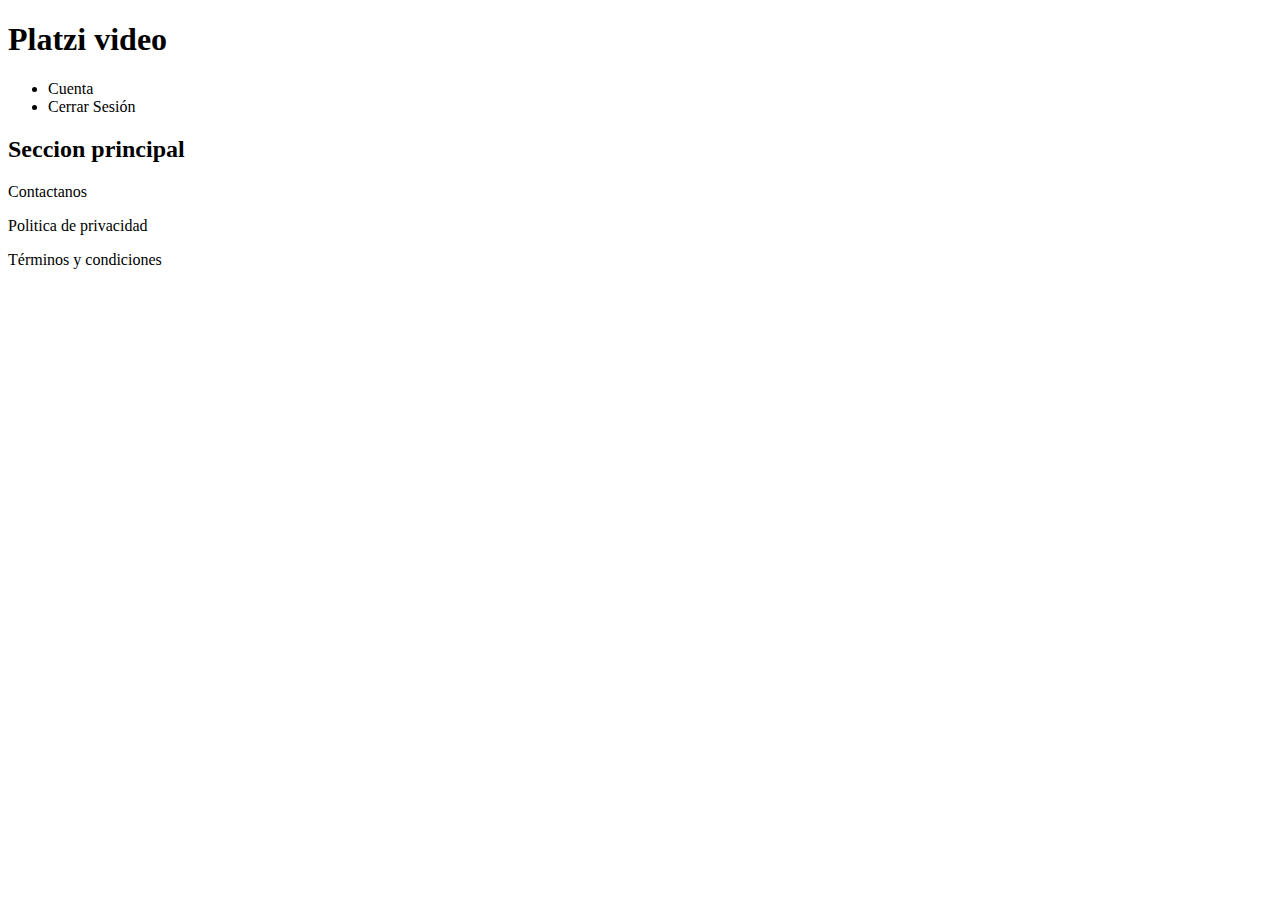
==== index.html @ 086f69c9 "registro ready" ====
<!DOCTYPE html>
<html lang="en">
<head>
    <meta charset="UTF-8">
    <meta name="viewport" content="width=device-width, initial-scale=1.0">
    <title>Document</title>
</head>
<body>
    <header>
        <h1>Platzi video</h1>
        <ul>
            <li>Cuenta</li>
            <li>Cerrar Sesión</li>
        </ul>
    </header>
    <section>
        <h2>Seccion principal</h2>
    </section>
    <footer>
        <p>Contactanos</p>
        <p>Politica de privacidad</p>
        <p>Términos y condiciones</p>
    </footer>
</body>
</html>
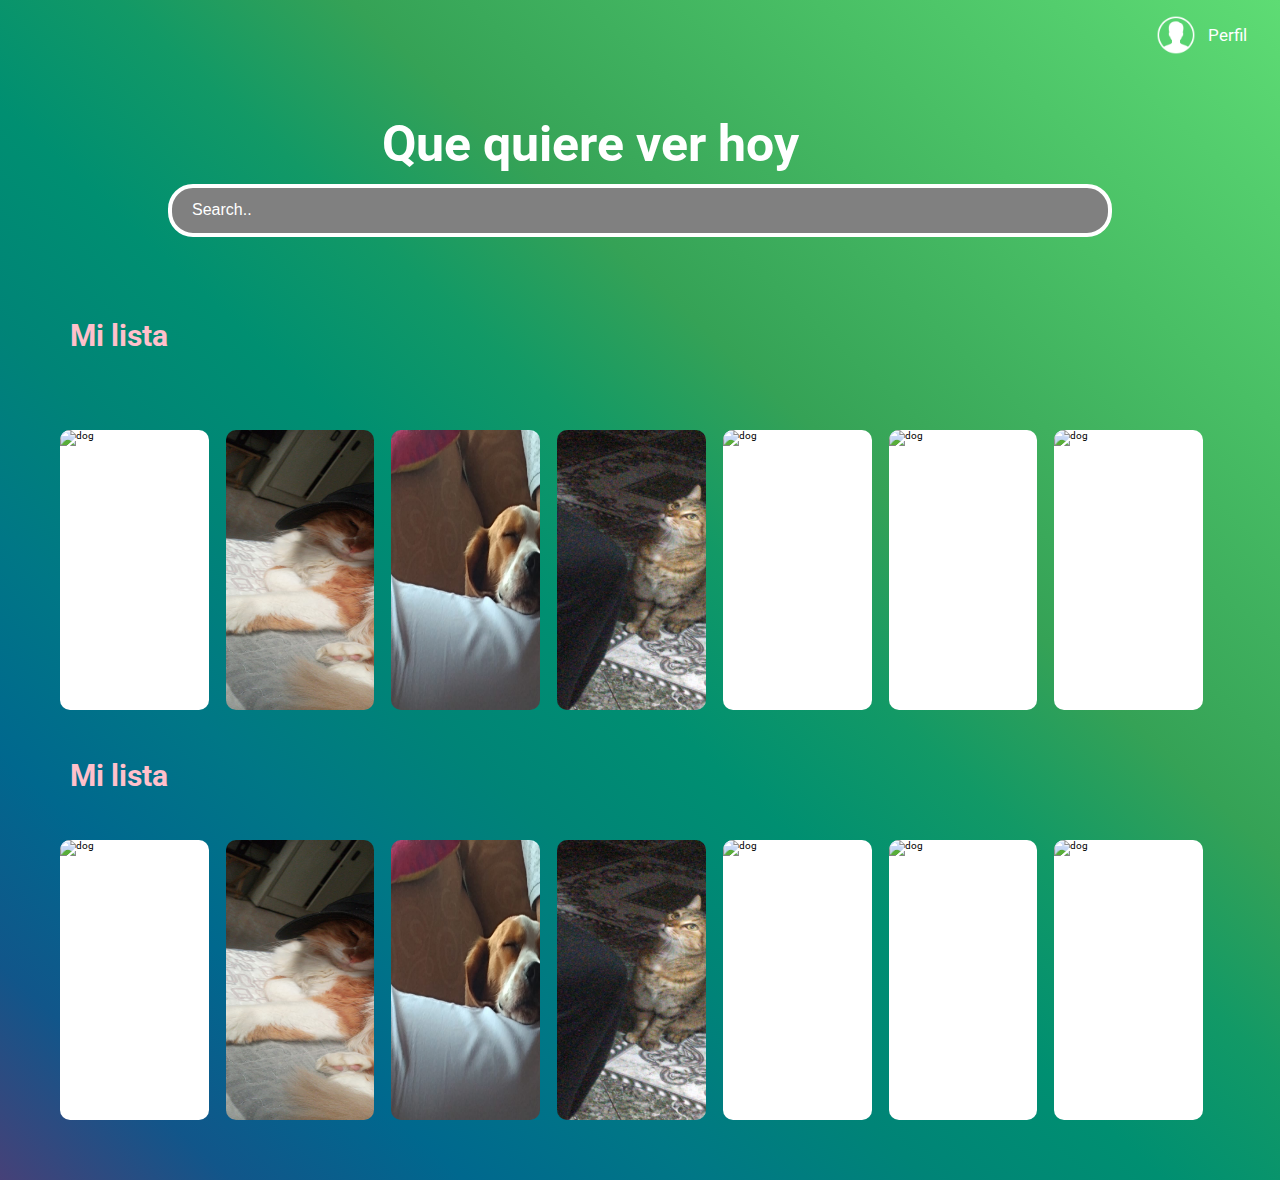
==== commit 0c9a2909: "push" ====
--- a/index.html
+++ b/index.html
@@ -1,25 +1,318 @@
 <!DOCTYPE html>
-<html lang="en">
+<html>
 <head>
-    <meta charset="UTF-8">
-    <meta name="viewport" content="width=device-width, initial-scale=1.0">
-    <title>Document</title>
+    <meta charset='utf-8'>
+    <meta http-equiv='X-UA-Compatible' content='IE=edge'>
+    <title>Page Title</title>
+    <meta name='viewport' content='width=device-width, initial-scale=1'>
+    <link rel='stylesheet' type='text/css' media='screen' href='main.css'>
+    <script src='main.js'></script>
+    <link rel="preconnect" href="https://fonts.gstatic.com">
+    <link href="https://fonts.googleapis.com/css2?family=Roboto&display=swap" rel="stylesheet"> 
+    <style>
+        *
+        {
+            margin:0;
+            padding:0;
+            
+        }
+        html{
+            font-size: 62.5%;
+        }
+        body
+        {
+            background-image: linear-gradient(to left bottom, #5edc74, #53cd6d, #49bf65, #3fb05e, #35a256, #129966, #008f71, #008477, #007786, #00688e, #11568a, #464178);    
+            font-family: 'Roboto', sans-serif;
+        }
+        header {
+            width: 99%;
+            background-color: 9266F7;
+            height: 7rem;
+            font-size:1.3rem;
+            
+            display:flex;
+            justify-content: space-between;
+            align-items: center;
+          
+           
+        }
+        header img {
+            width: 6rem;
+            padding:1.2rem;
+            
+        }
+        .header__perfil{
+          margin: 0;
+          margin-right: 8px;
+         display: flex;
+         align-items: center;
+         cursor: pointer;  
+         font-size: 2rem;
+        }
+        .header__perfil p
+        {
+            color: white;
+            font-size: 1.7rem;
+        }
+        .header__perfil img{
+            width: 4rem;
+            height: 4rem;
+        }
+        .header__menu
+        {
+            
+            text-align: right;
+            display: flex;
+            justify-content: space-between;
+            margin-right: 1%;
+        }
+        .header__menu--ul li
+        {
+            margin: 1rem 0;
+            
+        }
+        .header__menu--ul li a
+        {
+            text-decoration: none;
+           
+            color: white;
+        }
+        .header__menu ul
+        {
+            display: none;
+            list-style: none;
+            padding:0px;
+            position: absolute;
+            width: 100px;
+            text-align: right;
+            margin: 5rem 0px 0px 0rem;
+            font-size: 1.6rem;
+        }
+        .header__menu:hover ul, ul:hover {
+         display: block;
+        }
+        .header__menu--ul li a:hover
+        {
+            text-decoration: underline;
+            color: white;
+        }
+    </style>
 </head>
 <body>
     <header>
-        <h1>Platzi video</h1>
-        <ul>
-            <li>Cuenta</li>
-            <li>Cerrar Sesión</li>
+
+        <img src="https://cdn.worldvectorlogo.com/logos/world-of-warcraft.svg" alt="">
+   <div class="header__menu">
+    
+    
+    
+    <div class="header__perfil">
+        <img src="/image/user-icon.png" alt="">
+        <p>Perfil</p>
+
+    </div>
+
+        <ul class="header__menu--ul">
+        <li><a href="login.html">Cuenta</a></li>
+        <li><a href="login.html">Cerrar Sesión</a></li>
         </ul>
+   </div>
     </header>
-    <section>
-        <h2>Seccion principal</h2>
+    <section class="main">
+        <h2 class="main__title"> Que quiere ver hoy</h2>
+        <input type="text" placeholder="Search.."  class="main-search">
+        
     </section>
-    <footer>
-        <p>Contactanos</p>
-        <p>Politica de privacidad</p>
-        <p>Términos y condiciones</p>
-    </footer>
+    <section class="lista-h2-1">
+        <h2>Mi lista</h2>
+    </section>
+    <section class="carousel">
+        <section class="carousel">
+            <div class="carousel-main">
+                
+                <div class="carousel-item">
+                    <img src="https://images.pexels.com/photos/5706422/pexels-photo-5706422.jpeg?cs=srgb&dl=pexels-karolina-grabowska-5706422.jpg&fm=jpg" alt="dog" class="carousel-item_img" >
+                    <div class="carousel-item__details">
+                        <img src="https://raw.githubusercontent.com/teffcode/Platzi-Frontend-Dev/master/assets/play-icon.png" alt="more">
+                        <img src="https://raw.githubusercontent.com/teffcode/Platzi-Frontend-Dev/master/assets/plus-icon.png" alt="play"> 
+                       
+                    </div>
+                    <div class="textos">
+                        <p class="carousel-item__p">parrafo</p>
+                        <p class="carousel-item__p">loremsito dsad</p>
+                    </div>
+                  
+                    
+                </div>
+                <div class="carousel-item"> 
+                    <img src="/image/WhatsApp Image 2020-11-21 at 7.33.59 PM.jpeg" alt="dog" class="carousel-item_img" >
+                    <div class="carousel-item__details">
+                        <img src="https://raw.githubusercontent.com/teffcode/Platzi-Frontend-Dev/master/assets/play-icon.png" alt="more">
+                        <img src="https://raw.githubusercontent.com/teffcode/Platzi-Frontend-Dev/master/assets/plus-icon.png" alt="play"> 
+                    </div>
+                    <div class="textos">
+                        <p class="carousel-item__p">parrafo</p>
+                        <p class="carousel-item__p">loremsito dsad</p>
+                    </div>
+                <div>
+        
+                    </div>
+                </div>
+                    
+                <div class="carousel-item">  
+                        <img src="/image/WhatsApp Image 2020-11-21 at 7.33.56 PM.jpeg" alt="dog" class="carousel-item_img" >
+                        <div class="carousel-item__details">
+                           <img src="https://raw.githubusercontent.com/teffcode/Platzi-Frontend-Dev/master/assets/play-icon.png" alt="more">
+                           <img src="https://raw.githubusercontent.com/teffcode/Platzi-Frontend-Dev/master/assets/plus-icon.png" alt="play"> 
+                        </div>
+                        <div class="textos">
+                            <p class="carousel-item__p">parrafo</p>
+                            <p class="carousel-item__p">loremsito dsad</p>
+                        </div>
+                </div>
+                <div class="carousel-item">  
+                    <img src="/image/WhatsApp Image 2020-11-21 at 7.35.31 PM.jpeg" alt="dog" class="carousel-item_img" >
+                    <div class="carousel-item__details">
+                       <img src="https://raw.githubusercontent.com/teffcode/Platzi-Frontend-Dev/master/assets/play-icon.png" alt="more">
+                       <img src="https://raw.githubusercontent.com/teffcode/Platzi-Frontend-Dev/master/assets/plus-icon.png" alt="play"> 
+                    </div>
+                    <div class="textos">
+                        <p class="carousel-item__p">parrafo</p>
+                        <p class="carousel-item__p">loremsito dsad</p>
+                    </div>
+                </div>   
+                    <div class="carousel-item">  
+                        <img src="https://images.pexels.com/photos/3206153/pexels-photo-3206153.jpeg?auto=compress&cs=tinysrgb&dpr=2&h=750&w=1260" alt="dog" class="carousel-item_img" >
+                        <div class="carousel-item__details">
+                           <img src="https://raw.githubusercontent.com/teffcode/Platzi-Frontend-Dev/master/assets/play-icon.png" alt="more">
+                           <img src="https://raw.githubusercontent.com/teffcode/Platzi-Frontend-Dev/master/assets/plus-icon.png" alt="play"> 
+                        </div>
+                        <div class="textos">
+                            <p class="carousel-item__p">parrafo</p>
+                            <p class="carousel-item__p">loremsito dsad</p>
+                        </div>
+                    </div>
+                    <div class="carousel-item">  
+                        <img src="https://images.pexels.com/photos/3206153/pexels-photo-3206153.jpeg?auto=compress&cs=tinysrgb&dpr=2&h=750&w=1260" alt="dog" class="carousel-item_img" >
+                        <div class="carousel-item__details">
+                           <img src="https://raw.githubusercontent.com/teffcode/Platzi-Frontend-Dev/master/assets/play-icon.png" alt="more">
+                           <img src="https://raw.githubusercontent.com/teffcode/Platzi-Frontend-Dev/master/assets/plus-icon.png" alt="play"> 
+                        </div>
+                        <div class="textos">
+                            <p class="carousel-item__p">parrafo</p>
+                            <p class="carousel-item__p">loremsito dsad</p>
+                        </div>
+                    </div>
+                    <div class="carousel-item">  
+                        <img src="https://images.pexels.com/photos/3206153/pexels-photo-3206153.jpeg?auto=compress&cs=tinysrgb&dpr=2&h=750&w=1260" alt="dog" class="carousel-item_img" >
+                        <div class="carousel-item__details">
+                           <img src="https://raw.githubusercontent.com/teffcode/Platzi-Frontend-Dev/master/assets/play-icon.png" alt="more">
+                           <img src="https://raw.githubusercontent.com/teffcode/Platzi-Frontend-Dev/master/assets/plus-icon.png" alt="play"> 
+                        </div>
+                        <div class="textos">
+                            <p class="carousel-item__p">parrafo</p>
+                            <p class="carousel-item__p">loremsito dsad</p>
+                        </div>
+                    </div>   
+            </div>      
+              
+        
+               
+            </section>
+    <section class="lista-h2">
+        <h2>Mi lista</h2>
+    </section>
+    <section class="carousel">
+        <div class="carousel-main">
+            
+            <div class="carousel-item">
+                <img src="https://images.pexels.com/photos/5706422/pexels-photo-5706422.jpeg?cs=srgb&dl=pexels-karolina-grabowska-5706422.jpg&fm=jpg" alt="dog" class="carousel-item_img" >
+                <div class="carousel-item__details">
+                    <img src="https://raw.githubusercontent.com/teffcode/Platzi-Frontend-Dev/master/assets/play-icon.png" alt="more">
+                    <img src="https://raw.githubusercontent.com/teffcode/Platzi-Frontend-Dev/master/assets/plus-icon.png" alt="play"> 
+                   
+                </div>
+                <div class="textos">
+                    <p class="carousel-item__p">parrafo</p>
+                    <p class="carousel-item__p">loremsito dsad</p>
+                </div>
+              
+                
+            </div>
+            <div class="carousel-item"> 
+                <img src="/image/WhatsApp Image 2020-11-21 at 7.33.59 PM.jpeg" alt="dog" class="carousel-item_img" >
+                <div class="carousel-item__details">
+                    <img src="https://raw.githubusercontent.com/teffcode/Platzi-Frontend-Dev/master/assets/play-icon.png" alt="more">
+                    <img src="https://raw.githubusercontent.com/teffcode/Platzi-Frontend-Dev/master/assets/plus-icon.png" alt="play"> 
+                </div>
+                <div class="textos">
+                    <p class="carousel-item__p">parrafo</p>
+                    <p class="carousel-item__p">loremsito dsad</p>
+                </div>
+            <div>
+    
+                </div>
+            </div>
+                
+            <div class="carousel-item">  
+                    <img src="/image/WhatsApp Image 2020-11-21 at 7.33.56 PM.jpeg" alt="dog" class="carousel-item_img" >
+                    <div class="carousel-item__details">
+                       <img src="https://raw.githubusercontent.com/teffcode/Platzi-Frontend-Dev/master/assets/play-icon.png" alt="more">
+                       <img src="https://raw.githubusercontent.com/teffcode/Platzi-Frontend-Dev/master/assets/plus-icon.png" alt="play"> 
+                    </div>
+                    <div class="textos">
+                        <p class="carousel-item__p">parrafo</p>
+                        <p class="carousel-item__p">loremsito dsad</p>
+                    </div>
+            </div>
+            <div class="carousel-item">  
+                <img src="/image/WhatsApp Image 2020-11-21 at 7.35.31 PM.jpeg" alt="dog" class="carousel-item_img" >
+                <div class="carousel-item__details">
+                   <img src="https://raw.githubusercontent.com/teffcode/Platzi-Frontend-Dev/master/assets/play-icon.png" alt="more">
+                   <img src="https://raw.githubusercontent.com/teffcode/Platzi-Frontend-Dev/master/assets/plus-icon.png" alt="play"> 
+                </div>
+                <div class="textos">
+                    <p class="carousel-item__p">parrafo</p>
+                    <p class="carousel-item__p">loremsito dsad</p>
+                </div>
+            </div>   
+                <div class="carousel-item">  
+                    <img src="https://images.pexels.com/photos/3206153/pexels-photo-3206153.jpeg?auto=compress&cs=tinysrgb&dpr=2&h=750&w=1260" alt="dog" class="carousel-item_img" >
+                    <div class="carousel-item__details">
+                       <img src="https://raw.githubusercontent.com/teffcode/Platzi-Frontend-Dev/master/assets/play-icon.png" alt="more">
+                       <img src="https://raw.githubusercontent.com/teffcode/Platzi-Frontend-Dev/master/assets/plus-icon.png" alt="play"> 
+                    </div>
+                    <div class="textos">
+                        <p class="carousel-item__p">parrafo</p>
+                        <p class="carousel-item__p">loremsito dsad</p>
+                    </div>
+                </div>
+                <div class="carousel-item">  
+                    <img src="https://images.pexels.com/photos/3206153/pexels-photo-3206153.jpeg?auto=compress&cs=tinysrgb&dpr=2&h=750&w=1260" alt="dog" class="carousel-item_img" >
+                    <div class="carousel-item__details">
+                       <img src="https://raw.githubusercontent.com/teffcode/Platzi-Frontend-Dev/master/assets/play-icon.png" alt="more">
+                       <img src="https://raw.githubusercontent.com/teffcode/Platzi-Frontend-Dev/master/assets/plus-icon.png" alt="play"> 
+                    </div>
+                    <div class="textos">
+                        <p class="carousel-item__p">parrafo</p>
+                        <p class="carousel-item__p">loremsito dsad</p>
+                    </div>
+                </div>
+                <div class="carousel-item">  
+                    <img src="https://images.pexels.com/photos/3206153/pexels-photo-3206153.jpeg?auto=compress&cs=tinysrgb&dpr=2&h=750&w=1260" alt="dog" class="carousel-item_img" >
+                    <div class="carousel-item__details">
+                       <img src="https://raw.githubusercontent.com/teffcode/Platzi-Frontend-Dev/master/assets/play-icon.png" alt="more">
+                       <img src="https://raw.githubusercontent.com/teffcode/Platzi-Frontend-Dev/master/assets/plus-icon.png" alt="play"> 
+                    </div>
+                    <div class="textos">
+                        <p class="carousel-item__p">parrafo</p>
+                        <p class="carousel-item__p">loremsito dsad</p>
+                    </div>
+                </div>   
+        </div>      
+          
+    
+           
+        </section>
 </body>
 </html>--- a/main.css
+++ b/main.css
@@ -0,0 +1,149 @@
+.main {
+  display: flex;
+  justify-content: center;
+  height: 20rem;
+  align-items: center;
+  flex-direction: column;
+  margin-bottom: 3rem;
+ 
+}
+
+.main__title {
+  color: white;
+  width: 90%;
+  height: 8rem;
+  display: flex;
+  text-align: center;
+  align-items: center;
+  justify-content: center;
+  font-size: 5rem;
+  margin-right: 10rem;
+}
+
+.main-search {
+  border: 0.4rem solid white;
+  border-radius: 2.5rem;
+  width: 70%;
+  height: 4.5rem;
+  display: flex;
+  padding: 0 2rem;
+  align-items: center;
+  background-color: gray;
+}
+
+::placeholder {
+  color: white;
+  font-size: 1.6rem;
+}
+
+.main-search:focus {
+  outline: none;
+  -webkit-box-shadow: none;
+  box-shadow: none;
+}
+
+.carousel {
+  padding: 3rem;
+  position: relative;
+}
+
+.carousel-main {
+  white-space: nowrap;
+  display: flex;
+}
+
+.carousel-item {
+  background-color: white;
+  width: 22rem;
+  border-radius: 1rem;
+  height: 28rem;
+  display: inline-block;
+  margin-right: 1.7rem;
+  overflow: hidden;
+  transition: 350ms all;
+  transform-origin: center left;
+}
+
+.carousel-item:hover ~ .carousel-item {
+  transform: translate3d(100px, 0, 0);
+}
+
+.carousel-item:hover .carousel-item__details, .carousel-details:hover {
+  opacity: 1;
+}
+
+.carousel-item:hover .textos, .textos:hover {
+  opacity: 1;
+}
+
+.carousel-main:hover .carousel-item {
+  opacity: 0.2;
+}
+
+.carousel-main:hover .carousel-item:hover {
+  transform: scale(1.5);
+  opacity: 1;
+}
+
+.carousel-item_img {
+  width: 23rem;
+  height: 28.2rem;
+}
+
+.carousel-item__details {
+  position: relative;
+  bottom: 9rem;
+  left: 1rem;
+  cursor: pointer;
+  opacity: 0;
+}
+
+.carousel-item__details img {
+  width: 4rem;
+}
+
+.textos {
+  position: relative;
+ 
+  display: flex;
+  flex-direction: column;
+  opacity: 0;
+}
+
+.carousel-item__p {
+  font-size: 1.6rem;
+  color: green;
+  padding: 0.5 1rem;
+  position: relative;
+  bottom: 9rem;
+}
+
+.lista-h2 {
+
+  display: flex;
+  height: 7rem;
+  align-items: center;
+  margin-left: 2rem;
+}
+
+.lista-h2 h2 {
+  color: pink;
+  font-size: 3rem;
+  padding-left: 2rem;
+}
+.lista-h2-1{
+  display: flex;
+  height: 7rem;
+  align-items: center;
+  margin-left: 5rem;
+}
+.lista-h2-1 h2
+{
+  color: pink;
+  font-size: 3rem;
+  padding-left: 2rem;
+}
+
+/*# sourceMappingURL=main.scss.map */
+
+/*# sourceMappingURL=main.css.map */
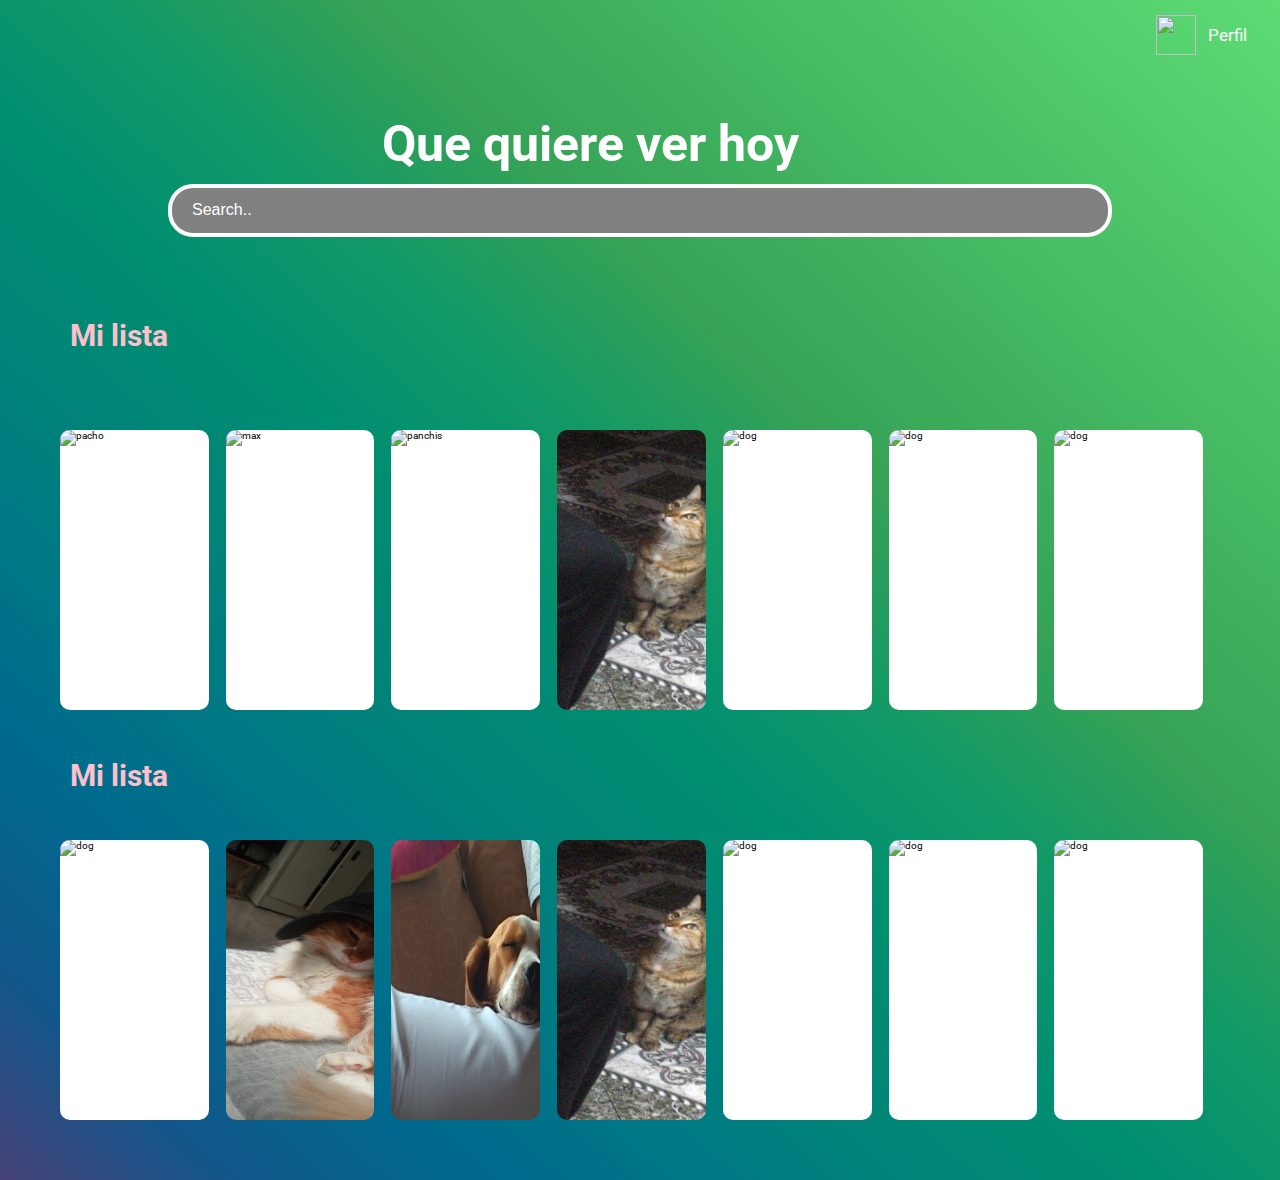
==== commit d935791c: "image url push" ====
--- a/index.html
+++ b/index.html
@@ -107,7 +107,7 @@
     
     
     <div class="header__perfil">
-        <img src="/image/user-icon.png" alt="">
+        <img src="http://imgfz.com/i/QrIoE3B.png" alt="">
         <p>Perfil</p>
 
     </div>
@@ -131,7 +131,7 @@
             <div class="carousel-main">
                 
                 <div class="carousel-item">
-                    <img src="https://images.pexels.com/photos/5706422/pexels-photo-5706422.jpeg?cs=srgb&dl=pexels-karolina-grabowska-5706422.jpg&fm=jpg" alt="dog" class="carousel-item_img" >
+                    <img src="http://imgfz.com/i/cqIXjZT.jpeg" alt="pacho" class="carousel-item_img" >
                     <div class="carousel-item__details">
                         <img src="https://raw.githubusercontent.com/teffcode/Platzi-Frontend-Dev/master/assets/play-icon.png" alt="more">
                         <img src="https://raw.githubusercontent.com/teffcode/Platzi-Frontend-Dev/master/assets/plus-icon.png" alt="play"> 
@@ -145,7 +145,7 @@
                     
                 </div>
                 <div class="carousel-item"> 
-                    <img src="/image/WhatsApp Image 2020-11-21 at 7.33.59 PM.jpeg" alt="dog" class="carousel-item_img" >
+                    <img src="http://imgfz.com/i/YURvBxG.jpeg" alt="max" class="carousel-item_img" >
                     <div class="carousel-item__details">
                         <img src="https://raw.githubusercontent.com/teffcode/Platzi-Frontend-Dev/master/assets/play-icon.png" alt="more">
                         <img src="https://raw.githubusercontent.com/teffcode/Platzi-Frontend-Dev/master/assets/plus-icon.png" alt="play"> 
@@ -160,7 +160,7 @@
                 </div>
                     
                 <div class="carousel-item">  
-                        <img src="/image/WhatsApp Image 2020-11-21 at 7.33.56 PM.jpeg" alt="dog" class="carousel-item_img" >
+                        <img src="http://imgfz.com/i/zBhAKOa.jpeg" alt="panchis" class="carousel-item_img" >
                         <div class="carousel-item__details">
                            <img src="https://raw.githubusercontent.com/teffcode/Platzi-Frontend-Dev/master/assets/play-icon.png" alt="more">
                            <img src="https://raw.githubusercontent.com/teffcode/Platzi-Frontend-Dev/master/assets/plus-icon.png" alt="play"> 
